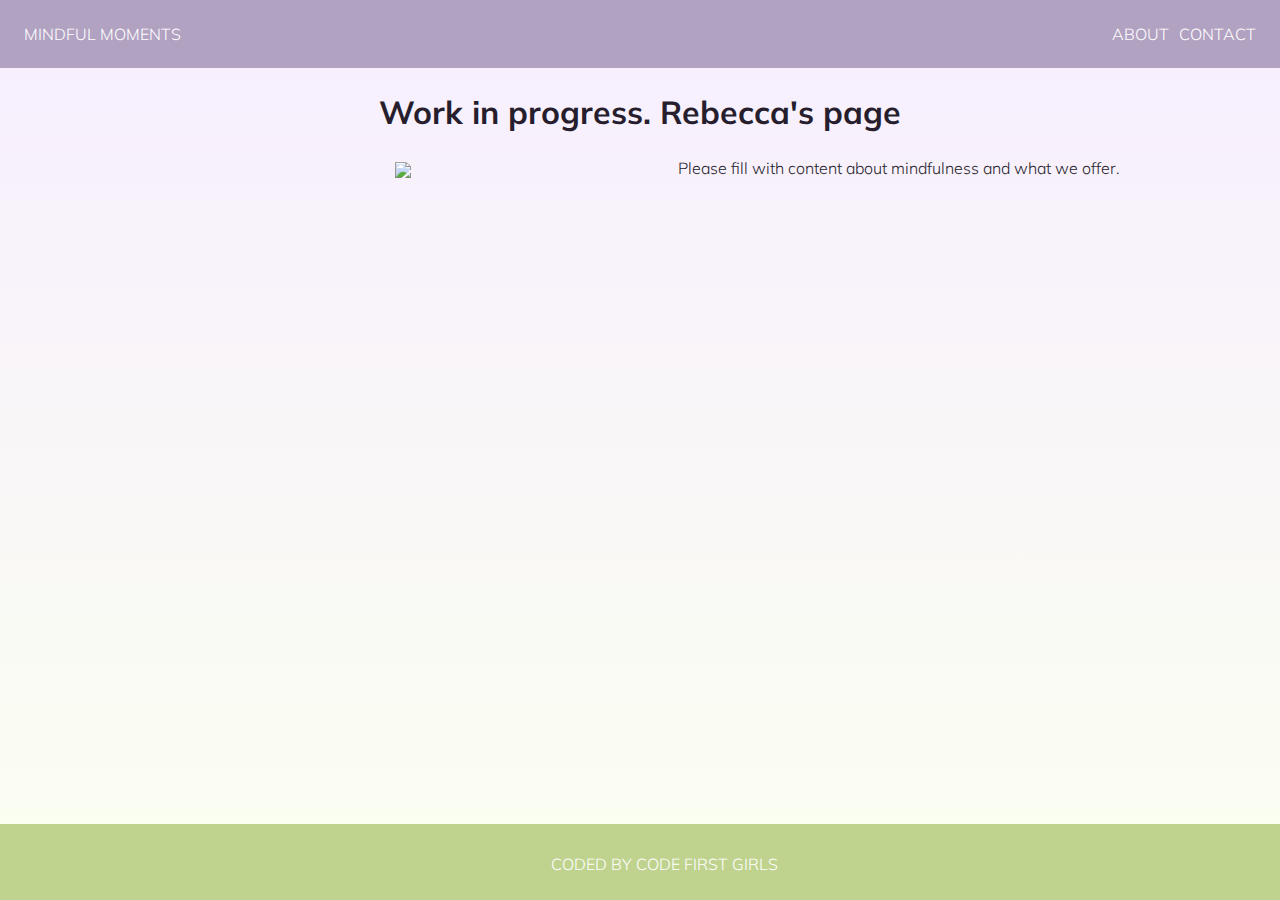
==== about.html @ bbba625d "changed image" ====
<!DOCTYPE html>
<html lang="en">
  <head>
    <meta charset="UTF-8" />
    <meta http-equiv="X-UA-Compatible" content="IE=edge" />
    <meta name="viewport" content="width=device-width, initial-scale=1.0" />
    <link href="styles/styles.css" rel="stylesheet" />
    <link href="styles/tablet.css" rel="stylesheet" />
    <link href="styles/mobile.css" rel="stylesheet" />
    <title>Document</title>
  </head>
  <body>
    <header>
      <nav>
        <li>
          <a href="index.html" class="logo"> MINDFUL MOMENTS</a>
        </li>
        <li>
          <a href="contact.html" class="contact">CONTACT</a>
        </li>
        <li>
          <a href="about.html" class="about">ABOUT</a>
        </li>
      </nav>
    </header>
    <h1>Work in progress. Rebecca's page</h1>
    <div class="image-container">
      <img src="images/logo.svg" />
      <img />
      <p>Please fill with content about mindfulness and what we offer.</p>
    </div>
    <footer>
      CODED BY <a href="https://codefirstgirls.com">CODE FIRST GIRLS</a>
      <a
        href="https://github.com/laura-dumitru/code-first-girls-team-project"
        target="_blank"
      >
        <i class="fa fa-github"></i
      ></a>
    </footer>
    <script
      src="https://kit.fontawesome.com/3d72a2e9e3.js"
      crossorigin="anonymous"
    ></script>
    <script src="styles.js" crossorigin="anonymous"></script>
  </body>
</html>
---- styles/styles.css ----
@import url("https://fonts.googleapis.com/css2?family=Mulish:wght@300;700&display=swap");

* {
  margin: 0;
  padding: 0;
}
body {
  color: #261e2d;
  font-family: "Mulish", sans-serif;
  font-weight: 300;
  font-size: 18pts;
  background: linear-gradient(#f7eeff, #fbfff0);
  background-repeat: no-repeat;
  background-attachment: fixed;
}

nav {
  background-color: #b2a2c2;
  padding: 24px;
}
nav li {
  display: inline;
}
nav a {
  color: white;
  font-size: 16px;
  text-decoration: none;
}
.about,
.contact {
  position: relative;
  float: right;
}
.contact {
  margin-left: 10px;
}
input,
textarea {
  border: none !important;
  background-color: white !important;
}

h1,
h2,
h3 {
  text-align: center;
  margin: 24px 0;
}
h1,
h2 {
  font-weight: 700;
}
h1 {
  font-size: 40pts;
}
h2 {
  font-size: 18pts;
}
h3 {
  font-weight: 300;
  font-size: 24pts;
}

a {
  text-decoration: none;
  color: #261e2d;
}
a:hover {
  color: #6b5380;
}

img {
  display: block;
  margin: 0 auto;
}

hr {
  border: 2px solid #bfd38f;
  width: 240px;
  margin: 20px auto;
}
p {
  line-height: 1.5;
}

.flexbox-container,
.image-container {
  display: flex;
  flex-direction: row;
  max-width: 960px;
  margin: 0 auto;
}
.image-container img {
  max-height: 256px;
  margin-right: 16px;
  margin-top: 6px;
}

.flexbox-container {
  max-width: 760px;
  max-height: 500px;
}
.flexbox-container img {
  max-width: 40%;
  margin-top: 6px;
  margin-bottom: 6px;
}
.flexbox-container h3,
.flexbox-container p {
  text-align: center;
  margin: 0;
  padding: 4px;
}
.flexbox-container h3:hover {
  color: #6b5380;
}

.row {
  width: 50%;
}

.flex-item-1,
.flex-item-2,
.flex-item-3,
.flex-item-4,
.flex-item-5,
.flex-item-6 {
  border: 1px solid #b2a2c2;
  border-radius: 10px;
  box-shadow: 2px 2px 8px rgba(138, 121, 152, 0.7); /*#8a7998*/
  margin: 16px;
}

.videos,
.sleep-videos,
.sleep-steps {
  max-width: 40%;
  margin: 0 auto;
}

.videos h2 {
  text-align: center;
  margin: 24px;
}
.sleep-steps {
  max-width: 50%;
}

.sleep-steps li {
  list-style: none;
}
.sleep-steps li .fa {
  font-size: 24px;
  color: #d2897b;
  margin-right: 6px;
  line-height: 1.5;
}

iframe {
  padding: 32px 0;
  margin: 0 auto;
}

.last-item {
  margin-bottom: 200px;
}

footer {
  color: white;
  background-color: #bfd38f;
  padding: 24px;
  position: fixed;
  text-align: center;
  bottom: 0;
  width: 100%;
}
footer p {
  margin-bottom: 10px;
}
footer a {
  color: white;
}
footer .fa {
  font-size: 22px;
}

.yoga-container button:hover,
form button:hover {
  background-color: #6b5380;
}
.yoga-container {
  text-align: center;
  max-width: 800px;
  margin: 0 auto;
  padding: 10px;
}

.yoga-container button,
.image-container button {
  font-size: 14px;
  display: inline;
  background-color: #b2a2c2;
  color: white;
  transition: all 200ms ease-in-out;
  margin: 10px auto;
  margin-right: 10px;
  padding: 16px;
  border: 0;
  border-radius: 30px;
  width: 160px;
  outline: none;
  font-size: 14px;
  cursor: pointer;
}
.image-container button {
  margin: 0 auto;
  margin-bottom: 20px;
}

form {
  background-color: white;
  display: flex;
  flex-direction: column;
  font-size: 14px;
  width: 60%;
  margin: 6px;
  margin-left: 32px;
  max-width: 400px;
  border-radius: 10px;
  border: 1px solid #b2a2c2;
  box-shadow: 2px 2px 8px rgba(138, 121, 152, 0.7); /*#8a7998*/
}
form input,
form textarea {
  margin: 4px 0;
  padding: 10px;
  outline: none;
}
---- styles/tablet.css ----
@media only screen and (min-width: 414px) and (max-width: 768px) {
  body {
    font-size: 12px;
  }
  nav a {
    font-size: 14px;
  }

  h1 {
    color: green;
    font-size: 22px;
    margin: 14px;
  }
  h2 {
    font-size: 18px;
    margin: 12px;
  }

  hr {
    margin: 24px auto;
    width: 160px;
  }

  .image-container {
    flex-direction: column;
    margin: 16px;
  }
  .image-container img {
    max-width: 100%;
    margin-bottom: 16px;
  }

  .videos,
  .sleep-videos {
    max-width: 100%;
    margin: 0 24px;
  }
  .videos iframe,
  .sleep-videos iframe {
    max-width: 100%;
  }

  .yoga-container button {
    width: 144px;
    padding: 10px;
  }
  .yoga-container h3 {
    margin: 16px;
  }

  .last-item {
    margin-bottom: 160px;
  }
  .sleep-steps {
    max-width: 90%;
    margin: 0 32px;
  }
  .sleep-steps li .fa {
    font-size: 20px;
    margin-right: 4px;
  }
  form {
    margin: 0 auto;
    font-size: 12px;
    margin-top: 32px;
    width: 80%;
  }
  .image-container button {
    width: 120px;
    padding: 10px;
    font-size: 12px;
  }
  footer {
    text-align: center;
  }
  footer .fa {
    font-size: 20px;
  }
}
---- styles/mobile.css ----
@media only screen and (max-width: 414px) {
  body {
    font-size: 12px;
  }
  nav a {
    font-size: 12px;
    margin-right: 4px;
  }

  h1 {
    color: blue;
    font-size: 20px;
    margin: 10px;
  }
  h2 {
    font-size: 16px;
    margin: 12px;
  }

  hr {
    margin: 24px auto;
    width: 140px;
  }
  .image-container {
    flex-direction: column;
  }

  .image-container img {
    max-width: 100%;
    margin-bottom: 16px;
  }
  .image-container,
  .flexbox-container,
  .yoga-container,
  .sleep-container .sleep-steps {
    margin-left: 12px;
    margin-right: 12px;
  }
  .flex-item-1,
  .flex-item-2,
  .flex-item-3,
  .flex-item-4,
  .flex-item-5,
  .flex-item-6 {
    margin: 8px;
  }

  .videos,
  .sleep-videos {
    max-width: 100%;
    margin: 0 24px;
  }
  .videos iframe,
  .sleep-videos iframe {
    max-width: 100%;
  }
  .yoga-container {
    padding: 0;
  }
  .yoga-container button {
    padding: 8px;
    font-size: 12px;
    width: 100px;
  }

  .last-item {
    margin-bottom: 120px;
  }
  .sleep-steps {
    max-width: 90%;
    margin: 0 32px;
  }
  .sleep-steps li .fa {
    font-size: 16px;
    margin-right: 4px;
  }
  form {
    margin: 0 auto;
    font-size: 10px;
    margin-top: 24px;
    width: 100%;
  }
  .image-container button {
    width: 100px;
    padding: 10px;
    font-size: 10px;
  }
  footer {
    text-align: center;
  }
  footer .fa {
    font-size: 18px;
  }
}
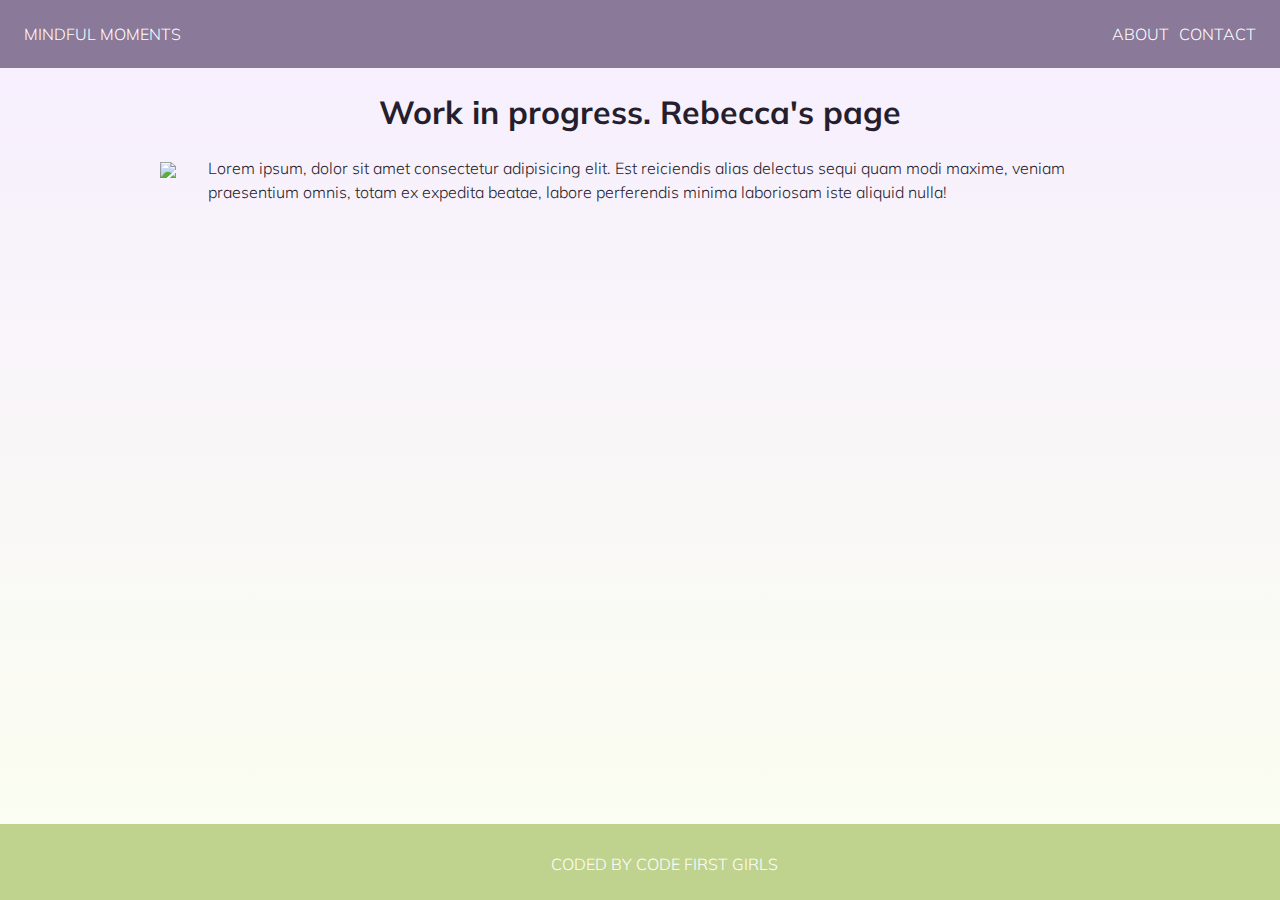
==== commit de53a9f6: "Added temporary text" ====
--- a/about.html
+++ b/about.html
@@ -27,7 +27,12 @@
     <div class="image-container">
       <img src="images/logo.svg" />
       <img />
-      <p>Please fill with content about mindfulness and what we offer.</p>
+      <p>
+        Lorem ipsum, dolor sit amet consectetur adipisicing elit. Est reiciendis
+        alias delectus sequi quam modi maxime, veniam praesentium omnis, totam
+        ex expedita beatae, labore perferendis minima laboriosam iste aliquid
+        nulla!
+      </p>
     </div>
     <footer>
       CODED BY <a href="https://codefirstgirls.com">CODE FIRST GIRLS</a>
--- a/styles/styles.css
+++ b/styles/styles.css
@@ -15,7 +15,7 @@
 }
 
 nav {
-  background-color: #b2a2c2;
+  background-color: #8a7998;
   padding: 24px;
 }
 nav li {
@@ -34,6 +34,7 @@
 .contact {
   margin-left: 10px;
 }
+
 input,
 textarea {
   border: none !important;
@@ -46,6 +47,10 @@
   text-align: center;
   margin: 24px 0;
 }
+.yoga-container h3:first-child {
+  margin-top: 0;
+}
+
 h1,
 h2 {
   font-weight: 700;
@@ -77,7 +82,7 @@
 hr {
   border: 2px solid #bfd38f;
   width: 240px;
-  margin: 20px auto;
+  margin: 32px auto;
 }
 p {
   line-height: 1.5;
@@ -102,8 +107,6 @@
 }
 .flexbox-container img {
   max-width: 40%;
-  margin-top: 6px;
-  margin-bottom: 6px;
 }
 .flexbox-container h3,
 .flexbox-container p {
@@ -113,6 +116,15 @@
 }
 .flexbox-container h3:hover {
   color: #6b5380;
+}
+
+.meditation-container {
+  display: flex;
+  max-width: 960px;
+  margin: 0 auto;
+}
+.column-left {
+  margin-right: 16px;
 }
 
 .row {
@@ -126,7 +138,7 @@
 .flex-item-5,
 .flex-item-6 {
   border: 1px solid #b2a2c2;
-  border-radius: 10px;
+  border-radius: 20px;
   box-shadow: 2px 2px 8px rgba(138, 121, 152, 0.7); /*#8a7998*/
   margin: 16px;
 }
@@ -223,7 +235,7 @@
   flex-direction: column;
   font-size: 14px;
   width: 60%;
-  margin: 6px;
+  margin: 8px;
   margin-left: 32px;
   max-width: 400px;
   border-radius: 10px;
--- a/styles/mobile.css
+++ b/styles/mobile.css
@@ -3,7 +3,7 @@
     font-size: 12px;
   }
   nav a {
-    font-size: 12px;
+    font-size: 12apx;
     margin-right: 4px;
   }
 
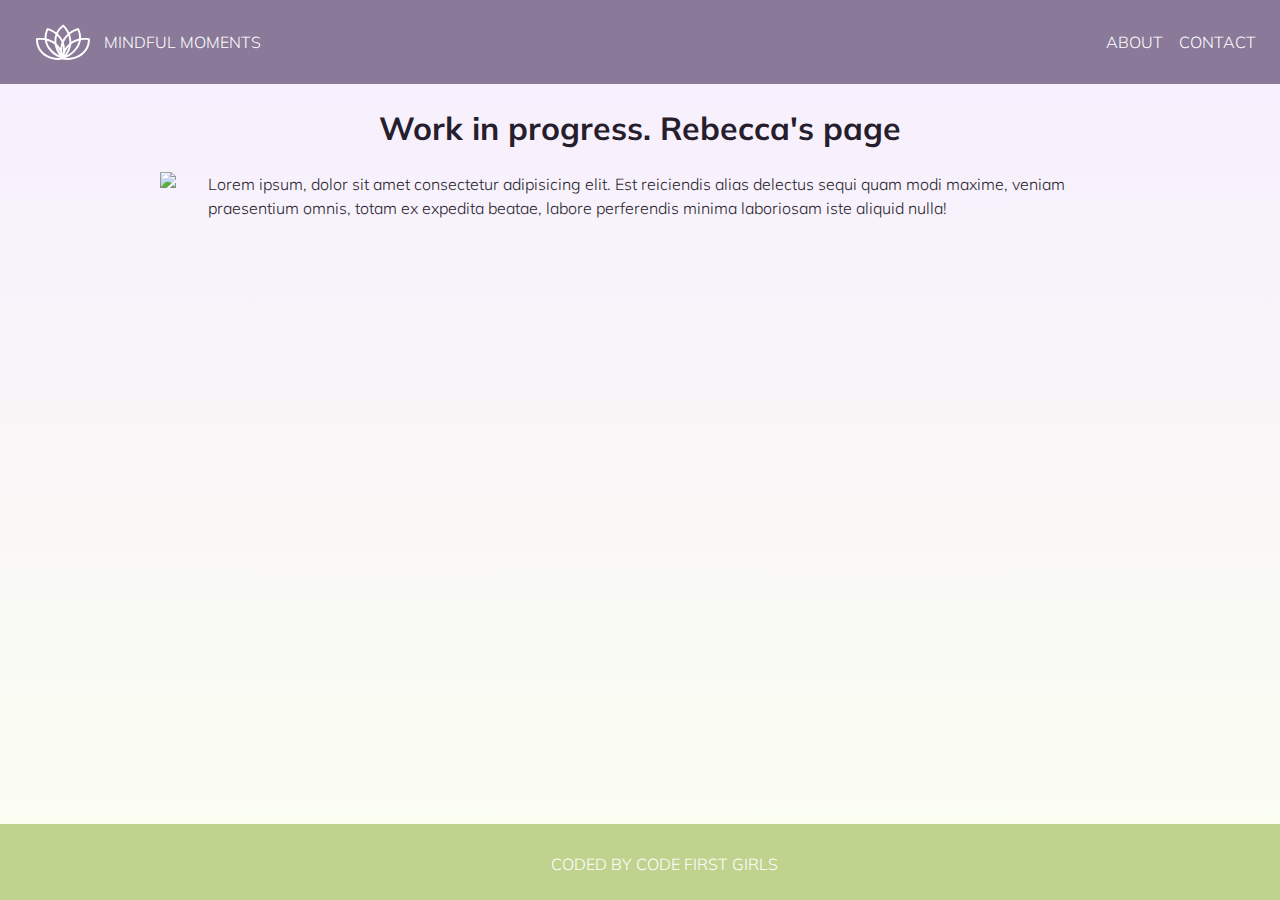
==== commit 939d8586: "Fixed logo position on all pages" ====
--- a/about.html
+++ b/about.html
@@ -12,21 +12,19 @@
   <body>
     <header>
       <nav>
-        <li>
-          <a href="index.html" class="logo"> MINDFUL MOMENTS</a>
-        </li>
-        <li>
-          <a href="contact.html" class="contact">CONTACT</a>
-        </li>
-        <li>
-          <a href="about.html" class="about">ABOUT</a>
-        </li>
+        <a href="index.html" class="logo">
+          <img src="images/logo-lotus-flower.svg" />
+          <p>MINDFUL MOMENTS</p>
+        </a>
+        <div>
+          <a href="about.html">ABOUT</a>
+          <a href="contact.html">CONTACT</a>
+        </div>
       </nav>
     </header>
     <h1>Work in progress. Rebecca's page</h1>
     <div class="image-container">
       <img src="images/logo.svg" />
-      <img />
       <p>
         Lorem ipsum, dolor sit amet consectetur adipisicing elit. Est reiciendis
         alias delectus sequi quam modi maxime, veniam praesentium omnis, totam
--- a/styles/styles.css
+++ b/styles/styles.css
@@ -16,23 +16,29 @@
 
 nav {
   background-color: #8a7998;
+  display: flex;
+  justify-content: space-between;
+  align-items: center;
   padding: 24px;
 }
-nav li {
-  display: inline;
-}
 nav a {
-  color: white;
   font-size: 16px;
   text-decoration: none;
-}
-.about,
-.contact {
-  position: relative;
-  float: right;
-}
-.contact {
-  margin-left: 10px;
+  color: white;
+  margin-left: 12px;
+}
+.logo {
+  display: flex;
+  justify-content: flex-start;
+  align-items: center;
+  gap: 12px;
+  font-size: 16px;
+}
+.logo img {
+  max-height: 36px;
+}
+.logo p {
+  white-space: nowrap;
 }
 
 input,
@@ -70,13 +76,9 @@
   text-decoration: none;
   color: #261e2d;
 }
-a:hover {
-  color: #6b5380;
-}
 
 img {
   display: block;
-  margin: 0 auto;
 }
 
 hr {
@@ -89,16 +91,17 @@
 }
 
 .flexbox-container,
-.image-container {
+.image-container,
+.image-container-contact {
   display: flex;
   flex-direction: row;
   max-width: 960px;
   margin: 0 auto;
 }
-.image-container img {
+.image-container img,
+.image-container-contact img {
   max-height: 256px;
-  margin-right: 16px;
-  margin-top: 6px;
+  margin-right: 32px;
 }
 
 .flexbox-container {
@@ -107,21 +110,29 @@
 }
 .flexbox-container img {
   max-width: 40%;
+  margin: 0 auto;
+  margin-top: 10px;
 }
 .flexbox-container h3,
 .flexbox-container p {
   text-align: center;
   margin: 0;
-  padding: 4px;
 }
 .flexbox-container h3:hover {
   color: #6b5380;
 }
-
-.meditation-container {
+.flexbox-container a:hover {
+  color: #8a7998;
+}
+
+.meditation-container,
+.sleep-container {
   display: flex;
   max-width: 960px;
   margin: 0 auto;
+}
+.sleep-container {
+  display: flex;
 }
 .column-left {
   margin-right: 16px;
@@ -141,11 +152,11 @@
   border-radius: 20px;
   box-shadow: 2px 2px 8px rgba(138, 121, 152, 0.7); /*#8a7998*/
   margin: 16px;
+  padding: 12px;
 }
 
 .videos,
-.sleep-videos,
-.sleep-steps {
+.sleep-videos {
   max-width: 40%;
   margin: 0 auto;
 }
@@ -154,19 +165,16 @@
   text-align: center;
   margin: 24px;
 }
-.sleep-steps {
-  max-width: 50%;
-}
-
-.sleep-steps li {
-  list-style: none;
-}
-.sleep-steps li .fa {
+
+.sleep-container .fa {
   font-size: 24px;
   color: #d2897b;
   margin-right: 6px;
   line-height: 1.5;
 }
+.step {
+  padding: 6px;
+}
 
 iframe {
   padding: 32px 0;
@@ -192,6 +200,9 @@
 footer a {
   color: white;
 }
+footer a:hover {
+  color: #8a7998;
+}
 footer .fa {
   font-size: 22px;
 }
@@ -208,7 +219,8 @@
 }
 
 .yoga-container button,
-.image-container button {
+.image-container button,
+.image-container-contact button {
   font-size: 14px;
   display: inline;
   background-color: #b2a2c2;
@@ -224,27 +236,30 @@
   font-size: 14px;
   cursor: pointer;
 }
-.image-container button {
+.image-container button,
+.image-container-contact button {
   margin: 0 auto;
   margin-bottom: 20px;
 }
 
 form {
-  background-color: white;
   display: flex;
   flex-direction: column;
   font-size: 14px;
+  background-color: white;
   width: 60%;
-  margin: 8px;
-  margin-left: 32px;
-  max-width: 400px;
-  border-radius: 10px;
+  overflow: hidden;
+  max-width: 448px;
+  padding: 0 16px;
+  border-radius: 20px;
   border: 1px solid #b2a2c2;
   box-shadow: 2px 2px 8px rgba(138, 121, 152, 0.7); /*#8a7998*/
 }
 form input,
 form textarea {
-  margin: 4px 0;
+  font-family: "Mulish", sans-serif;
+  margin: 16px 0;
   padding: 10px;
   outline: none;
-}
+  resize: none;
+}
--- a/styles/mobile.css
+++ b/styles/mobile.css
@@ -2,9 +2,16 @@
   body {
     font-size: 12px;
   }
+
+  nav {
+    padding: 16px;
+  }
   nav a {
-    font-size: 12apx;
-    margin-right: 4px;
+    font-size: 12px;
+  }
+  .logo p {
+    font-size: 12px;
+    white-space: normal;
   }
 
   h1 {
@@ -24,17 +31,24 @@
   .image-container {
     flex-direction: column;
   }
+  .image-container p {
+    margin-top: 12px;
+  }
 
   .image-container img {
     max-width: 100%;
     margin-bottom: 16px;
+    margin-right: 0;
   }
   .image-container,
   .flexbox-container,
   .yoga-container,
-  .sleep-container .sleep-steps {
-    margin-left: 12px;
-    margin-right: 12px;
+  .sleep-container {
+    margin-left: 14px;
+    margin-right: 14px;
+  }
+  .flexbox-container img {
+    margin-top: 10px;
   }
   .flex-item-1,
   .flex-item-2,
@@ -66,11 +80,11 @@
   .last-item {
     margin-bottom: 120px;
   }
-  .sleep-steps {
-    max-width: 90%;
-    margin: 0 32px;
+  .step {
+    padding: 4px;
   }
-  .sleep-steps li .fa {
+  .step .fa,
+  .fa-clock:before {
     font-size: 16px;
     margin-right: 4px;
   }
@@ -78,7 +92,7 @@
     margin: 0 auto;
     font-size: 10px;
     margin-top: 24px;
-    width: 100%;
+    width: 90%;
   }
   .image-container button {
     width: 100px;
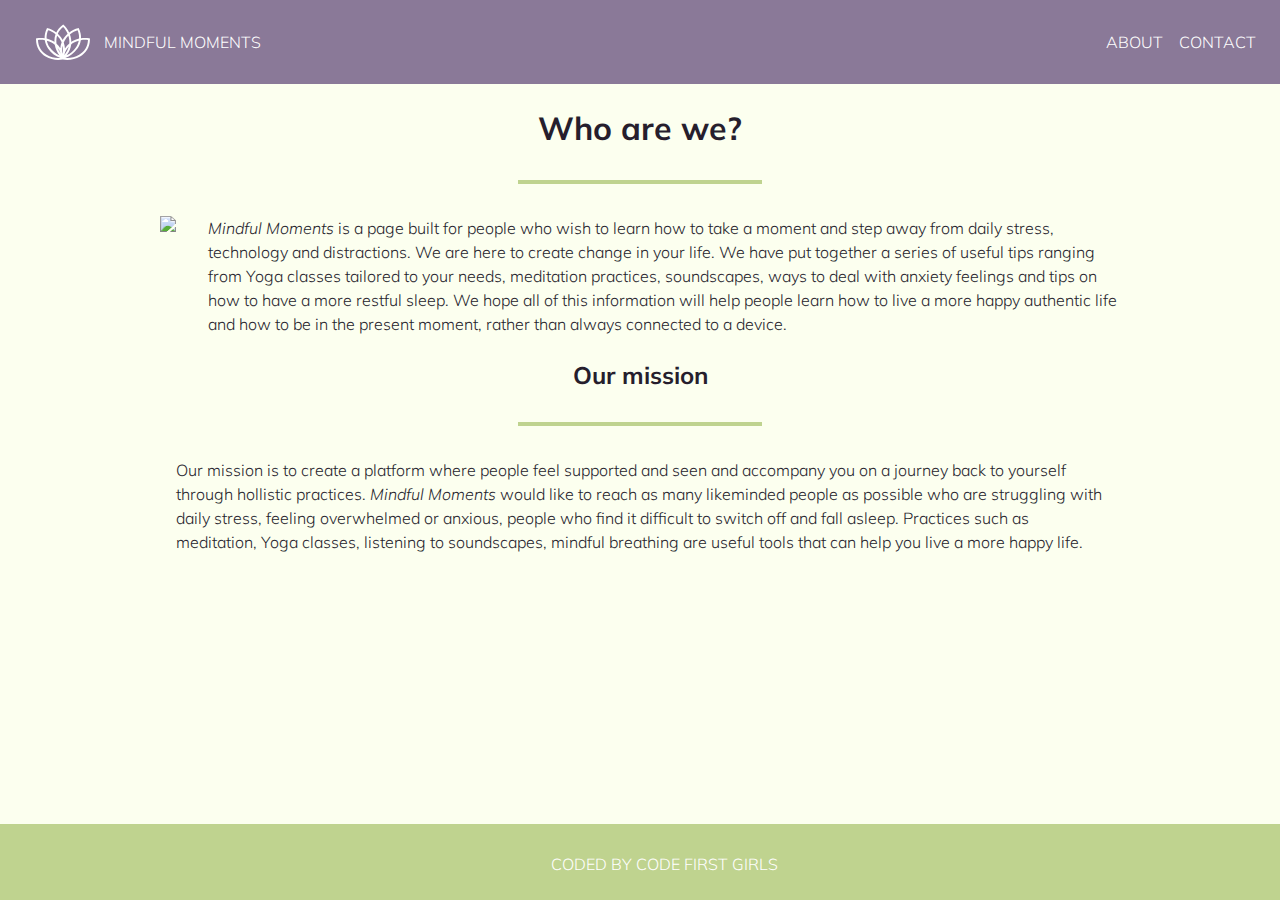
==== commit 859daf69: "Updated image styles" ====
--- a/about.html
+++ b/about.html
@@ -22,16 +22,37 @@
         </div>
       </nav>
     </header>
-    <h1>Work in progress. Rebecca's page</h1>
+    <h1>Who are we?</h1>
+    <hr />
     <div class="image-container">
       <img src="images/logo.svg" />
       <p>
-        Lorem ipsum, dolor sit amet consectetur adipisicing elit. Est reiciendis
-        alias delectus sequi quam modi maxime, veniam praesentium omnis, totam
-        ex expedita beatae, labore perferendis minima laboriosam iste aliquid
-        nulla!
+        <em>Mindful Moments</em> is a page built for people who wish to learn
+        how to take a moment and step away from daily stress, technology and
+        distractions. We are here to create change in your life. We have put
+        together a series of useful tips ranging from Yoga classes tailored to
+        your needs, meditation practices, soundscapes, ways to deal with anxiety
+        feelings and tips on how to have a more restful sleep. We hope all of
+        this information will help people learn how to live a more happy
+        authentic life and how to be in the present moment, rather than always
+        connected to a device.
       </p>
     </div>
+    <div class="about-us last-item">
+      <h2>Our mission</h2>
+      <hr />
+      <p>
+        Our mission is to create a platform where people feel supported and seen
+        and accompany you on a journey back to yourself through hollistic
+        practices. <em>Mindful Moments</em> would like to reach as many
+        likeminded people as possible who are struggling with daily stress,
+        feeling overwhelmed or anxious, people who find it difficult to switch
+        off and fall asleep. Practices such as meditation, Yoga classes,
+        listening to soundscapes, mindful breathing are useful tools that can
+        help you live a more happy life.
+      </p>
+    </div>
+
     <footer>
       CODED BY <a href="https://codefirstgirls.com">CODE FIRST GIRLS</a>
       <a
@@ -45,6 +66,5 @@
       src="https://kit.fontawesome.com/3d72a2e9e3.js"
       crossorigin="anonymous"
     ></script>
-    <script src="styles.js" crossorigin="anonymous"></script>
   </body>
 </html>
--- a/styles/styles.css
+++ b/styles/styles.css
@@ -9,9 +9,11 @@
   font-family: "Mulish", sans-serif;
   font-weight: 300;
   font-size: 18pts;
-  background: linear-gradient(#f7eeff, #fbfff0);
+  background-image: url("../images/background.svg");
   background-repeat: no-repeat;
-  background-attachment: fixed;
+  background-size: 100%;
+  background-position: right 56px;
+  background-color: #fcffef;
 }
 
 nav {
@@ -54,7 +56,7 @@
   margin: 24px 0;
 }
 .yoga-container h3:first-child {
-  margin-top: 0;
+  margin-top: 16px;
 }
 
 h1,
@@ -109,7 +111,7 @@
   max-height: 500px;
 }
 .flexbox-container img {
-  max-width: 40%;
+  max-width: 45%;
   margin: 0 auto;
   margin-top: 10px;
 }
@@ -117,6 +119,7 @@
 .flexbox-container p {
   text-align: center;
   margin: 0;
+  margin-top: 4px;
 }
 .flexbox-container h3:hover {
   color: #6b5380;
@@ -166,7 +169,8 @@
   margin: 24px;
 }
 
-.sleep-container .fa {
+.sleep-container .fa,
+.meditation-container .fa {
   font-size: 24px;
   color: #d2897b;
   margin-right: 6px;
@@ -236,6 +240,7 @@
   font-size: 14px;
   cursor: pointer;
 }
+
 .image-container button,
 .image-container-contact button {
   margin: 0 auto;
@@ -245,7 +250,6 @@
 form {
   display: flex;
   flex-direction: column;
-  font-size: 14px;
   background-color: white;
   width: 60%;
   overflow: hidden;
@@ -263,3 +267,13 @@
   outline: none;
   resize: none;
 }
+.about-us {
+  max-width: 960px;
+  margin: 0 auto;
+}
+.text {
+  text-align: left;
+  max-width: 960px;
+  margin: 0 auto;
+  display: block;
+}
--- a/styles/tablet.css
+++ b/styles/tablet.css
@@ -1,6 +1,7 @@
 @media only screen and (min-width: 414px) and (max-width: 768px) {
   body {
     font-size: 12px;
+    background: linear-gradient(#f7eeff, #fbfff0);
   }
   nav a {
     font-size: 14px;
@@ -20,6 +21,13 @@
     margin: 24px auto;
     width: 160px;
   }
+  .logo img {
+    max-height: 24px;
+  }
+  .logo p {
+    font-size: 14px;
+    white-space: normal;
+  }
 
   .image-container {
     flex-direction: column;
@@ -28,6 +36,10 @@
   .image-container img {
     max-width: 100%;
     margin-bottom: 16px;
+    margin-right: 0;
+  }
+  .image-container p {
+    margin-top: 12px;
   }
 
   .videos,
@@ -47,21 +59,24 @@
   .yoga-container h3 {
     margin: 16px;
   }
+  .sleep-container,
+  .meditation-container {
+    margin: 16px;
+  }
 
   .last-item {
     margin-bottom: 160px;
   }
-  .sleep-steps {
-    max-width: 90%;
-    margin: 0 32px;
+  .step {
+    padding: 6px;
   }
-  .sleep-steps li .fa {
-    font-size: 20px;
+  .step .fa,
+  .fa-clock:before {
+    font-size: 18px;
     margin-right: 4px;
   }
   form {
     margin: 0 auto;
-    font-size: 12px;
     margin-top: 32px;
     width: 80%;
   }
@@ -77,3 +92,13 @@
     font-size: 20px;
   }
 }
+.about-us p {
+  margin: 16px;
+}
+
+.text {
+  margin: 16px;
+}
+.meditation-container .fa {
+  font-size: 18px;
+}
--- a/styles/mobile.css
+++ b/styles/mobile.css
@@ -1,6 +1,7 @@
 @media only screen and (max-width: 414px) {
   body {
     font-size: 12px;
+    background: linear-gradient(#f7eeff, #fbfff0);
   }
 
   nav {
@@ -8,6 +9,11 @@
   }
   nav a {
     font-size: 12px;
+    margin-left: 0;
+    margin-right: 4px;
+  }
+  .logo img {
+    max-height: 24px;
   }
   .logo p {
     font-size: 12px;
@@ -43,7 +49,8 @@
   .image-container,
   .flexbox-container,
   .yoga-container,
-  .sleep-container {
+  .sleep-container,
+  .meditation-container {
     margin-left: 14px;
     margin-right: 14px;
   }
@@ -90,19 +97,26 @@
   }
   form {
     margin: 0 auto;
-    font-size: 10px;
     margin-top: 24px;
     width: 90%;
   }
+
   .image-container button {
-    width: 100px;
-    padding: 10px;
+    width: 120px;
+    padding: 12px;
     font-size: 10px;
   }
-  footer {
-    text-align: center;
-  }
+
   footer .fa {
     font-size: 18px;
   }
+  .about-us p {
+    margin: 16px;
+  }
+  .text {
+    margin: 16px;
+  }
+  .meditation-container .fa {
+    font-size: 16px;
+  }
 }
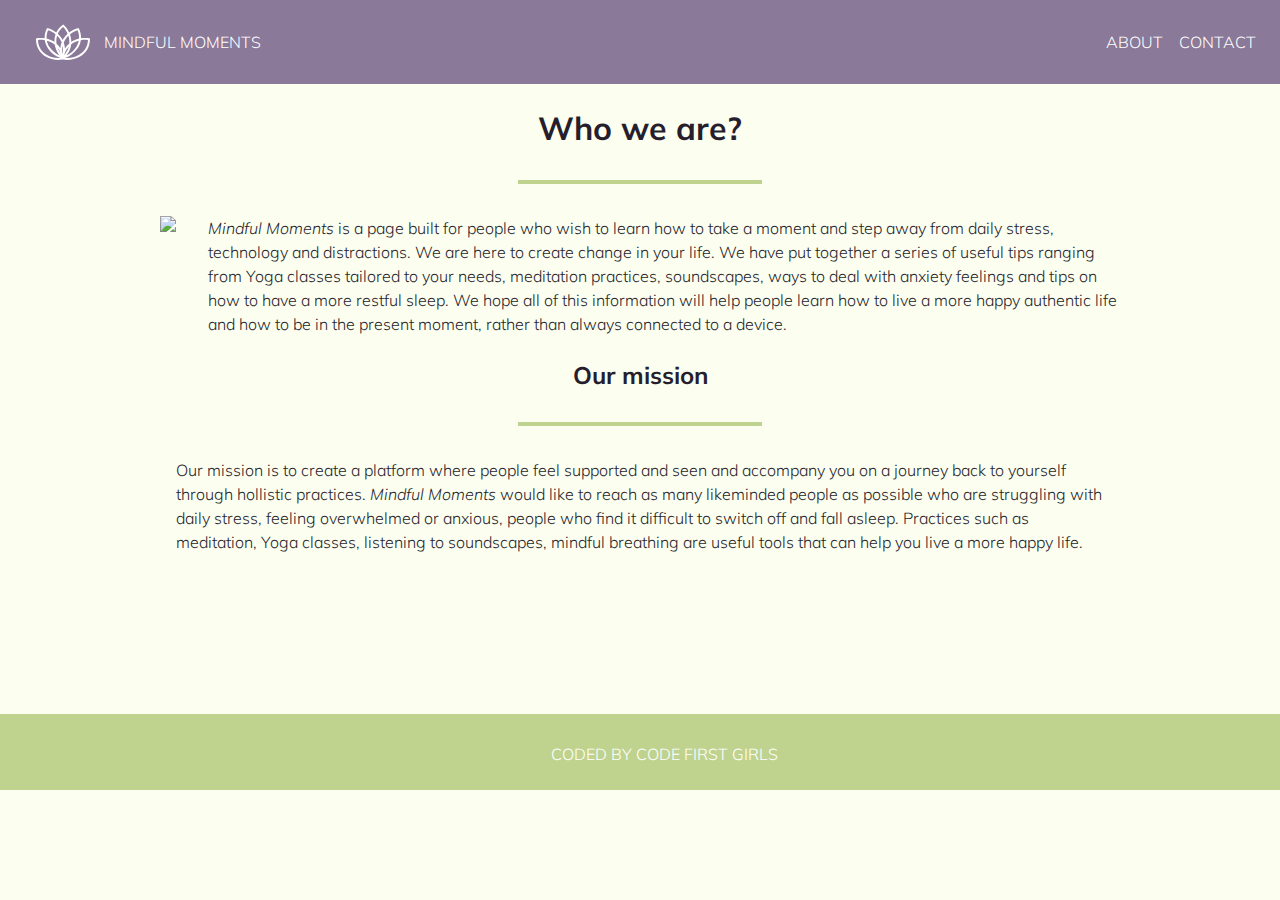
==== commit 45f35471: "Updated content" ====
--- a/about.html
+++ b/about.html
@@ -22,7 +22,7 @@
         </div>
       </nav>
     </header>
-    <h1>Who are we?</h1>
+    <h1>Who we are?</h1>
     <hr />
     <div class="image-container">
       <img src="images/logo.svg" />
--- a/styles/styles.css
+++ b/styles/styles.css
@@ -99,6 +99,7 @@
   flex-direction: row;
   max-width: 960px;
   margin: 0 auto;
+  padding: 0 16px;
 }
 .image-container img,
 .image-container-contact img {
@@ -109,17 +110,16 @@
 .flexbox-container {
   max-width: 760px;
   max-height: 500px;
+  gap: 16px;
 }
 .flexbox-container img {
-  max-width: 45%;
-  margin: 0 auto;
-  margin-top: 10px;
+  max-width: 40%;
+  margin-right: 16px;
 }
 .flexbox-container h3,
 .flexbox-container p {
-  text-align: center;
+  text-align: left;
   margin: 0;
-  margin-top: 4px;
 }
 .flexbox-container h3:hover {
   color: #6b5380;
@@ -127,6 +127,14 @@
 .flexbox-container a:hover {
   color: #8a7998;
 }
+.flexbox-container a {
+  display: flex;
+  margin-bottom: 16px;
+  padding: 16px;
+  border-radius: 20px;
+  border: 1px solid #b2a2c2;
+  box-shadow: 2px 2px 8px rgba(138, 121, 152, 0.7); /*#8a7998*/
+}
 
 .meditation-container,
 .sleep-container {
@@ -134,28 +142,14 @@
   max-width: 960px;
   margin: 0 auto;
 }
+.meditation-container p {
+  margin-bottom: 6px;
+}
 .sleep-container {
   display: flex;
 }
 .column-left {
   margin-right: 16px;
-}
-
-.row {
-  width: 50%;
-}
-
-.flex-item-1,
-.flex-item-2,
-.flex-item-3,
-.flex-item-4,
-.flex-item-5,
-.flex-item-6 {
-  border: 1px solid #b2a2c2;
-  border-radius: 20px;
-  box-shadow: 2px 2px 8px rgba(138, 121, 152, 0.7); /*#8a7998*/
-  margin: 16px;
-  padding: 12px;
 }
 
 .videos,
@@ -185,18 +179,13 @@
   margin: 0 auto;
 }
 
-.last-item {
-  margin-bottom: 200px;
-}
-
 footer {
   color: white;
   background-color: #bfd38f;
   padding: 24px;
-  position: fixed;
-  text-align: center;
-  bottom: 0;
+  text-align: center;
   width: 100%;
+  margin-top: 160px;
 }
 footer p {
   margin-bottom: 10px;
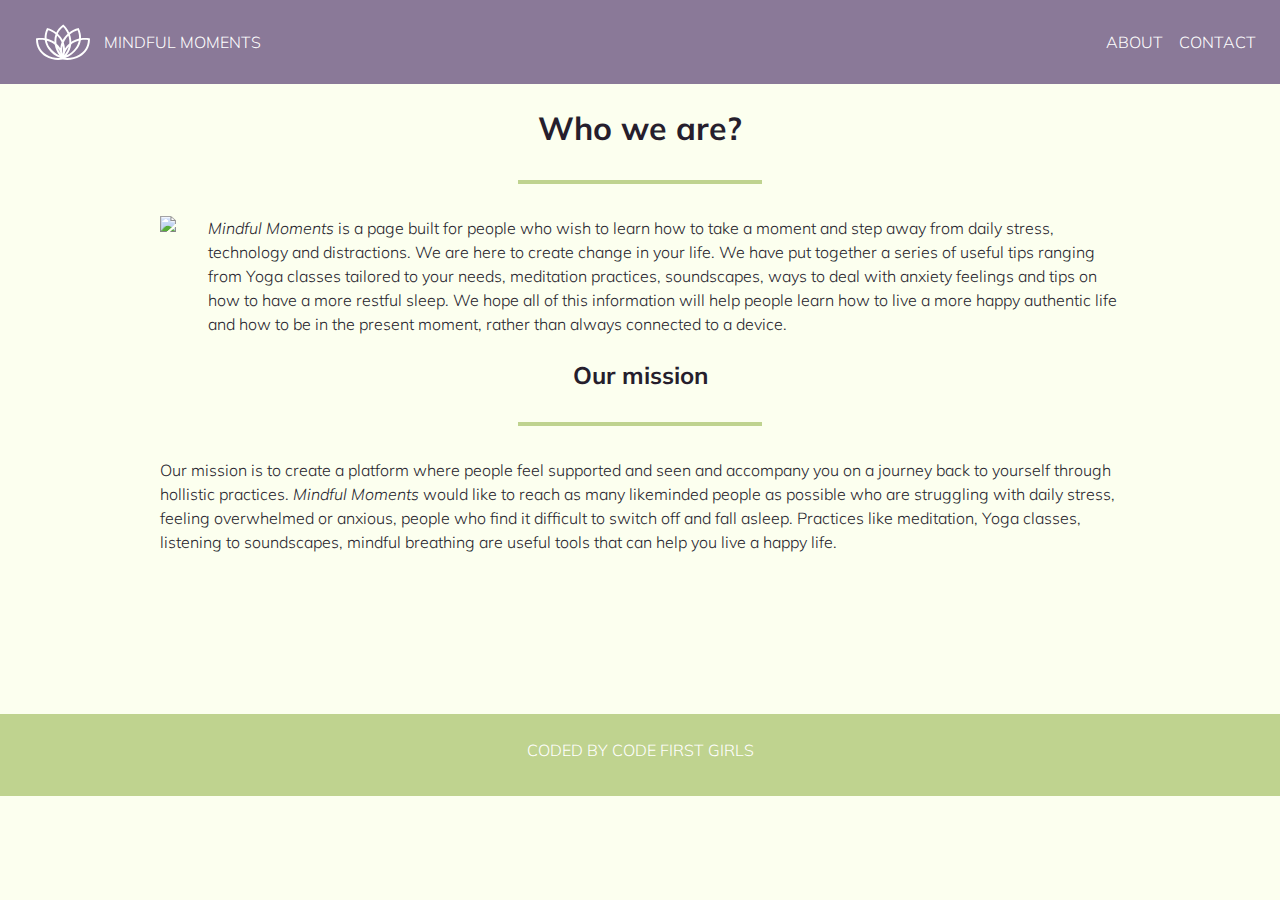
==== commit 68c0fe50: "Changed content" ====
--- a/about.html
+++ b/about.html
@@ -22,39 +22,42 @@
         </div>
       </nav>
     </header>
-    <h1>Who we are?</h1>
-    <hr />
-    <div class="image-container">
-      <img src="images/logo.svg" />
-      <p>
-        <em>Mindful Moments</em> is a page built for people who wish to learn
-        how to take a moment and step away from daily stress, technology and
-        distractions. We are here to create change in your life. We have put
-        together a series of useful tips ranging from Yoga classes tailored to
-        your needs, meditation practices, soundscapes, ways to deal with anxiety
-        feelings and tips on how to have a more restful sleep. We hope all of
-        this information will help people learn how to live a more happy
-        authentic life and how to be in the present moment, rather than always
-        connected to a device.
-      </p>
-    </div>
-    <div class="about-us last-item">
-      <h2>Our mission</h2>
+
+    <div class="main-container">
+      <h1>Who we are?</h1>
       <hr />
-      <p>
-        Our mission is to create a platform where people feel supported and seen
-        and accompany you on a journey back to yourself through hollistic
-        practices. <em>Mindful Moments</em> would like to reach as many
-        likeminded people as possible who are struggling with daily stress,
-        feeling overwhelmed or anxious, people who find it difficult to switch
-        off and fall asleep. Practices such as meditation, Yoga classes,
-        listening to soundscapes, mindful breathing are useful tools that can
-        help you live a more happy life.
-      </p>
+      <div class="image-container">
+        <img src="images/logo.svg" />
+        <p>
+          <em>Mindful Moments</em> is a page built for people who wish to learn
+          how to take a moment and step away from daily stress, technology and
+          distractions. We are here to create change in your life. We have put
+          together a series of useful tips ranging from Yoga classes tailored to
+          your needs, meditation practices, soundscapes, ways to deal with
+          anxiety feelings and tips on how to have a more restful sleep. We hope
+          all of this information will help people learn how to live a more
+          happy authentic life and how to be in the present moment, rather than
+          always connected to a device.
+        </p>
+      </div>
+      <div class="about-us last-item">
+        <h2>Our mission</h2>
+        <hr />
+        <p>
+          Our mission is to create a platform where people feel supported and
+          seen and accompany you on a journey back to yourself through hollistic
+          practices. <em>Mindful Moments</em> would like to reach as many
+          likeminded people as possible who are struggling with daily stress,
+          feeling overwhelmed or anxious, people who find it difficult to switch
+          off and fall asleep. Practices like meditation, Yoga classes,
+          listening to soundscapes, mindful breathing are useful tools that can
+          help you live a happy life.
+        </p>
+      </div>
     </div>
 
     <footer>
-      CODED BY <a href="https://codefirstgirls.com">CODE FIRST GIRLS</a>
+      <p>CODED BY <a href="https://codefirstgirls.com">CODE FIRST GIRLS</a></p>
       <a
         href="https://github.com/laura-dumitru/code-first-girls-team-project"
         target="_blank"
@@ -62,6 +65,7 @@
         <i class="fa fa-github"></i
       ></a>
     </footer>
+
     <script
       src="https://kit.fontawesome.com/3d72a2e9e3.js"
       crossorigin="anonymous"
--- a/styles/styles.css
+++ b/styles/styles.css
@@ -8,7 +8,7 @@
   color: #261e2d;
   font-family: "Mulish", sans-serif;
   font-weight: 300;
-  font-size: 18pts;
+  font-size: 16px;
   background-image: url("../images/background.svg");
   background-repeat: no-repeat;
   background-size: 100%;
@@ -16,6 +16,11 @@
   background-color: #fcffef;
 }
 
+.main-container {
+  padding: 0 16px;
+  max-width: 100vw;
+}
+
 nav {
   background-color: #8a7998;
   display: flex;
@@ -43,55 +48,51 @@
   white-space: nowrap;
 }
 
+h1,
+h2,
+h3 {
+  text-align: center;
+  margin: 24px 0;
+}
+
+h1,
+h2 {
+  font-weight: 700;
+}
+h1 {
+  font-size: 32px;
+}
+h2 {
+  font-size: 24px;
+}
+h3 {
+  font-weight: 300;
+  font-size: 20px;
+}
+
+a {
+  text-decoration: none;
+  color: #261e2d;
+}
+
+img {
+  display: block;
+}
+
+hr {
+  border: 2px solid #bfd38f;
+  width: 240px;
+  margin: 32px auto;
+}
+p {
+  line-height: 1.5;
+}
 input,
 textarea {
   border: none !important;
   background-color: white !important;
 }
 
-h1,
-h2,
-h3 {
-  text-align: center;
-  margin: 24px 0;
-}
-.yoga-container h3:first-child {
-  margin-top: 16px;
-}
-
-h1,
-h2 {
-  font-weight: 700;
-}
-h1 {
-  font-size: 40pts;
-}
-h2 {
-  font-size: 18pts;
-}
-h3 {
-  font-weight: 300;
-  font-size: 24pts;
-}
-
-a {
-  text-decoration: none;
-  color: #261e2d;
-}
-
-img {
-  display: block;
-}
-
-hr {
-  border: 2px solid #bfd38f;
-  width: 240px;
-  margin: 32px auto;
-}
-p {
-  line-height: 1.5;
-}
-
 .flexbox-container,
 .image-container,
 .image-container-contact {
@@ -99,7 +100,6 @@
   flex-direction: row;
   max-width: 960px;
   margin: 0 auto;
-  padding: 0 16px;
 }
 .image-container img,
 .image-container-contact img {
@@ -121,12 +121,7 @@
   text-align: left;
   margin: 0;
 }
-.flexbox-container h3:hover {
-  color: #6b5380;
-}
-.flexbox-container a:hover {
-  color: #8a7998;
-}
+
 .flexbox-container a {
   display: flex;
   margin-bottom: 16px;
@@ -135,6 +130,9 @@
   border: 1px solid #b2a2c2;
   box-shadow: 2px 2px 8px rgba(138, 121, 152, 0.7); /*#8a7998*/
 }
+.flexbox-container a:hover {
+  color: #8a7998;
+}
 
 .meditation-container,
 .sleep-container {
@@ -142,25 +140,16 @@
   max-width: 960px;
   margin: 0 auto;
 }
-.meditation-container p {
-  margin-bottom: 6px;
-}
+.meditation-container .step,
+.sleep-container .step {
+  padding: 4px;
+}
+
 .sleep-container {
   display: flex;
 }
 .column-left {
-  margin-right: 16px;
-}
-
-.videos,
-.sleep-videos {
-  max-width: 40%;
-  margin: 0 auto;
-}
-
-.videos h2 {
-  text-align: center;
-  margin: 24px;
+  margin-right: 10px;
 }
 
 .sleep-container .fa,
@@ -170,8 +159,16 @@
   margin-right: 6px;
   line-height: 1.5;
 }
-.step {
-  padding: 6px;
+
+.videos,
+.sleep-videos {
+  max-width: 600px;
+  margin: 0 auto;
+}
+
+.videos h2 {
+  text-align: center;
+  margin: 24px;
 }
 
 iframe {
@@ -179,39 +176,12 @@
   margin: 0 auto;
 }
 
-footer {
-  color: white;
-  background-color: #bfd38f;
-  padding: 24px;
-  text-align: center;
-  width: 100%;
-  margin-top: 160px;
-}
-footer p {
-  margin-bottom: 10px;
-}
-footer a {
-  color: white;
-}
-footer a:hover {
-  color: #8a7998;
-}
-footer .fa {
-  font-size: 22px;
-}
-
-.yoga-container button:hover,
-form button:hover {
-  background-color: #6b5380;
-}
 .yoga-container {
   text-align: center;
   max-width: 800px;
   margin: 0 auto;
-  padding: 10px;
-}
-
-.yoga-container button,
+}
+
 .image-container button,
 .image-container-contact button {
   font-size: 14px;
@@ -236,6 +206,10 @@
   margin-bottom: 20px;
 }
 
+form button:hover {
+  background-color: #6b5380;
+}
+
 form {
   display: flex;
   flex-direction: column;
@@ -266,3 +240,62 @@
   margin: 0 auto;
   display: block;
 }
+
+footer {
+  color: white;
+  background-color: #bfd38f;
+  padding: 24px 0;
+  text-align: center;
+  width: 100%;
+  margin-top: 160px;
+}
+footer p {
+  margin-bottom: 10px;
+}
+footer a {
+  color: white;
+}
+
+footer a:hover {
+  color: #8a7998;
+}
+footer .fa {
+  font-size: 30px;
+}
+
+li label {
+  color: white;
+  font-size: 16px;
+  padding: 8px;
+}
+h4,
+ul {
+  list-style: none;
+  text-align: left;
+}
+
+.yoga-container {
+  display: flex;
+  justify-content: space-around;
+  margin: 0 auto;
+  padding: 24px;
+  max-width: 480px;
+  color: white;
+  background-color: #b2a2c2;
+  border-radius: 20px;
+}
+.yoga-container h4 {
+  margin-bottom: 8px;
+}
+
+input[type="checkbox"] {
+  cursor: pointer;
+}
+#quote,
+.quote-header {
+  text-align: center;
+  margin-top: 24px;
+}
+/*.recipe {
+  display: none;
+}*/
--- a/styles/tablet.css
+++ b/styles/tablet.css
@@ -9,12 +9,15 @@
 
   h1 {
     color: green;
-    font-size: 22px;
+    font-size: 24px;
     margin: 14px;
   }
   h2 {
     font-size: 18px;
     margin: 12px;
+  }
+  h3 {
+    font-size: 16px;
   }
 
   hr {
@@ -31,7 +34,6 @@
 
   .image-container {
     flex-direction: column;
-    margin: 16px;
   }
   .image-container img {
     max-width: 100%;
@@ -44,24 +46,11 @@
 
   .videos,
   .sleep-videos {
-    max-width: 100%;
-    margin: 0 24px;
+    width: 100%;
   }
   .videos iframe,
   .sleep-videos iframe {
-    max-width: 100%;
-  }
-
-  .yoga-container button {
-    width: 144px;
-    padding: 10px;
-  }
-  .yoga-container h3 {
-    margin: 16px;
-  }
-  .sleep-container,
-  .meditation-container {
-    margin: 16px;
+    width: 100%;
   }
 
   .last-item {
@@ -80,25 +69,24 @@
     margin-top: 32px;
     width: 80%;
   }
-  .image-container button {
-    width: 120px;
-    padding: 10px;
-    font-size: 12px;
+
+  .image-container img,
+  .image-container-contact img {
+    max-height: none;
   }
-  footer {
-    text-align: center;
+
+  footer a,
+  footer p {
+    font-size: 14px;
   }
   footer .fa {
     font-size: 20px;
   }
+
+  .meditation-container .fa {
+    font-size: 18px;
+  }
+  .yoga-container li label {
+    font-size: 12px;
+  }
 }
-.about-us p {
-  margin: 16px;
-}
-
-.text {
-  margin: 16px;
-}
-.meditation-container .fa {
-  font-size: 18px;
-}
--- a/styles/mobile.css
+++ b/styles/mobile.css
@@ -27,7 +27,10 @@
   }
   h2 {
     font-size: 16px;
-    margin: 12px;
+  }
+  h3 {
+    padding: 0 16px;
+    font-size: 14px;
   }
 
   hr {
@@ -46,47 +49,21 @@
     margin-bottom: 16px;
     margin-right: 0;
   }
-  .image-container,
-  .flexbox-container,
-  .yoga-container,
-  .sleep-container,
-  .meditation-container {
-    margin-left: 14px;
-    margin-right: 14px;
-  }
-  .flexbox-container img {
-    margin-top: 10px;
-  }
-  .flex-item-1,
-  .flex-item-2,
-  .flex-item-3,
-  .flex-item-4,
-  .flex-item-5,
-  .flex-item-6 {
-    margin: 8px;
+
+  .flexbox-container {
+    flex-direction: column;
+    gap: 0;
   }
 
   .videos,
   .sleep-videos {
     max-width: 100%;
-    margin: 0 24px;
   }
   .videos iframe,
   .sleep-videos iframe {
     max-width: 100%;
   }
-  .yoga-container {
-    padding: 0;
-  }
-  .yoga-container button {
-    padding: 8px;
-    font-size: 12px;
-    width: 100px;
-  }
 
-  .last-item {
-    margin-bottom: 120px;
-  }
   .step {
     padding: 4px;
   }
@@ -101,22 +78,33 @@
     width: 90%;
   }
 
-  .image-container button {
-    width: 120px;
-    padding: 12px;
-    font-size: 10px;
-  }
-
   footer .fa {
     font-size: 18px;
   }
+
+  footer a,
+  footer p {
+    font-size: 12px;
+  }
+
   .about-us p {
-    margin: 16px;
-  }
-  .text {
     margin: 16px;
   }
   .meditation-container .fa {
     font-size: 16px;
   }
+
+  .quote-header {
+    text-align: center;
+    margin-top: 280px;
+  }
+  .yoga-container label {
+    font-size: 12px;
+  }
+  .yoga-container {
+    padding: 12px;
+  }
+  .yoga-container li label {
+    padding: 0;
+  }
 }
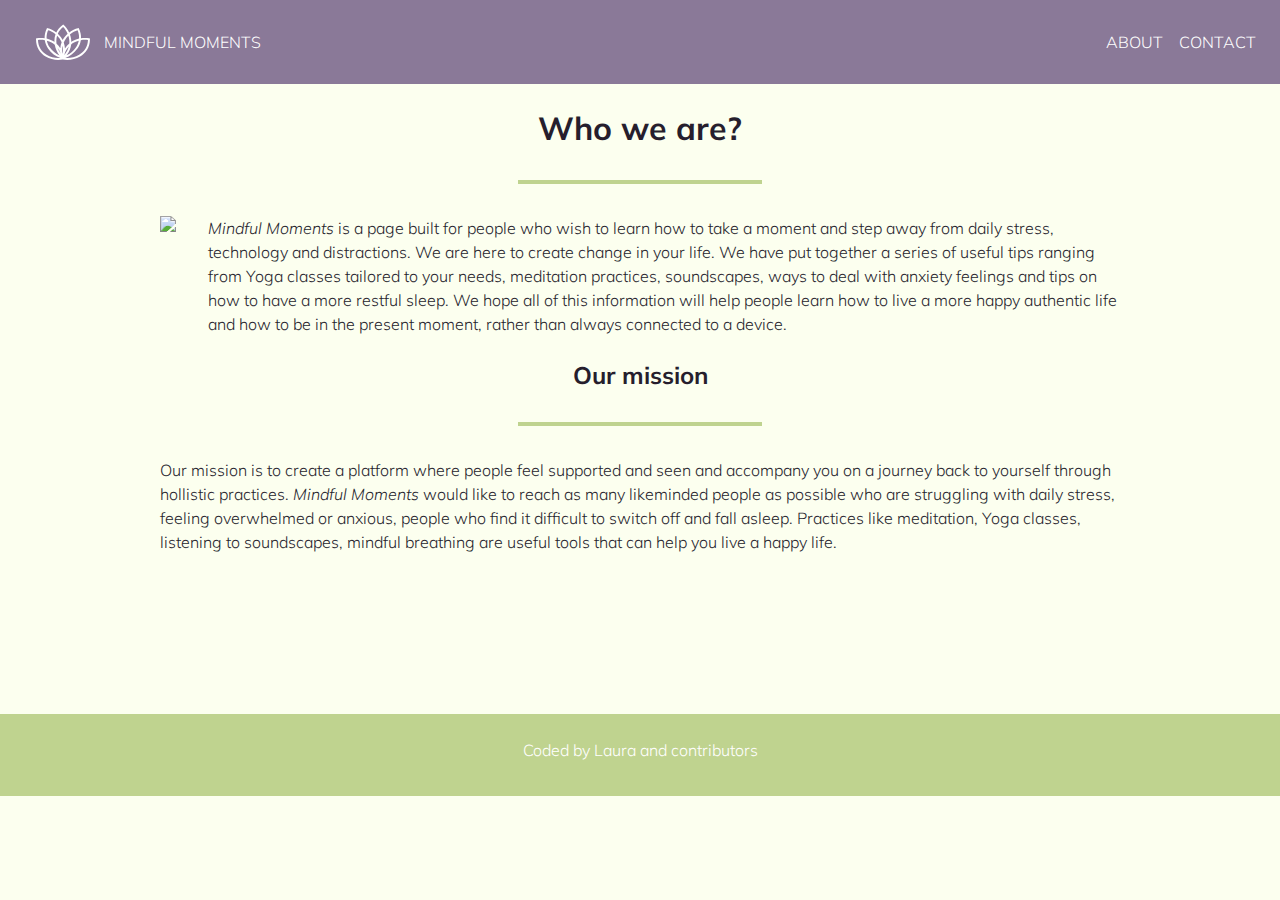
==== commit 3968c5ea: "Changed footer content" ====
--- a/about.html
+++ b/about.html
@@ -57,7 +57,15 @@
     </div>
 
     <footer>
-      <p>CODED BY <a href="https://codefirstgirls.com">CODE FIRST GIRLS</a></p>
+      <p>
+        Coded by
+        <a href="https://github.com/laura-dumitru" target="_blank">Laura</a> and
+        <a
+          href="https://github.com/laura-dumitru/code-first-girls-team-project/network/members"
+          target="_blank"
+          >contributors</a
+        >
+      </p>
       <a
         href="https://github.com/laura-dumitru/code-first-girls-team-project"
         target="_blank"
--- a/styles/styles.css
+++ b/styles/styles.css
@@ -1,11 +1,20 @@
 @import url("https://fonts.googleapis.com/css2?family=Mulish:wght@300;700&display=swap");
-
+@import url("https://fonts.googleapis.com/css2?family=Dancing+Script&display=swap");
+:root {
+  --headercolour: #8a7998;
+  --footercolour: #bfd38f;
+  --textcolour: #261e2d;
+  --iconscolour: #d2897b;
+  --buttoncolour: #b2a2c2;
+  --buttonhover: #6b5380;
+  --backgroundcolour: #fcffef;
+}
 * {
   margin: 0;
   padding: 0;
 }
 body {
-  color: #261e2d;
+  color: var(--textcolour);
   font-family: "Mulish", sans-serif;
   font-weight: 300;
   font-size: 16px;
@@ -13,7 +22,7 @@
   background-repeat: no-repeat;
   background-size: 100%;
   background-position: right 56px;
-  background-color: #fcffef;
+  background-color: var(--backgroundcolour);
 }
 
 .main-container {
@@ -22,7 +31,7 @@
 }
 
 nav {
-  background-color: #8a7998;
+  background-color: var(--headercolour);
   display: flex;
   justify-content: space-between;
   align-items: center;
@@ -72,15 +81,20 @@
 
 a {
   text-decoration: none;
-  color: #261e2d;
+  color: var(--textcolour);
 }
 
 img {
   display: block;
 }
 
+ul {
+  list-style: none;
+  text-align: left;
+}
+
 hr {
-  border: 2px solid #bfd38f;
+  border: 2px solid var(--footercolour);
   width: 240px;
   margin: 32px auto;
 }
@@ -127,35 +141,39 @@
   margin-bottom: 16px;
   padding: 16px;
   border-radius: 20px;
-  border: 1px solid #b2a2c2;
+  border: 1px solid var(--buttoncolour);
   box-shadow: 2px 2px 8px rgba(138, 121, 152, 0.7); /*#8a7998*/
 }
 .flexbox-container a:hover {
-  color: #8a7998;
+  color: var(--buttonhover);
 }
 
 .meditation-container,
-.sleep-container {
-  display: flex;
-  max-width: 960px;
-  margin: 0 auto;
-}
+.sleep-container,
+.anxiety-container {
+  display: flex;
+  max-width: 960px;
+  margin: 0 auto;
+}
+.anxiety-container .column-left {
+  max-width: 50%;
+}
+
 .meditation-container .step,
-.sleep-container .step {
+.sleep-container .step,
+.anxiety-container .step {
   padding: 4px;
 }
 
-.sleep-container {
-  display: flex;
-}
 .column-left {
   margin-right: 10px;
 }
 
 .sleep-container .fa,
-.meditation-container .fa {
+.meditation-container .fa,
+.anxiety-container .fa {
   font-size: 24px;
-  color: #d2897b;
+  color: var(--iconscolour);
   margin-right: 6px;
   line-height: 1.5;
 }
@@ -177,37 +195,58 @@
 }
 
 .yoga-container {
-  text-align: center;
-  max-width: 800px;
-  margin: 0 auto;
+  display: flex;
+  justify-content: center;
+  gap: 16px;
+  max-width: 640px;
+  margin: 0 auto;
+  color: white;
+}
+.yoga-container div {
+  padding: 24px;
+  background-color: var(--buttoncolour);
+  border-radius: 20px;
+}
+.yoga-container div:hover {
+  background: var(--buttonhover);
+  transition: all 200ms ease-in-out;
+}
+.yoga-container h4 {
+  margin-bottom: 12px;
+}
+.yoga-container [type="checkbox"] {
+  width: 16px;
+  height: 16px;
+  margin: 4px 0;
+  cursor: pointer;
+}
+.yoga-container label {
+  color: white;
+  position: relative;
+  top: -4px;
+  font-size: 16px;
+  padding-left: 8px;
 }
 
 .image-container button,
 .image-container-contact button {
-  font-size: 14px;
   display: inline;
-  background-color: #b2a2c2;
-  color: white;
+  background-color: var(--buttoncolour);
+  color: white;
+  font-size: 16px;
+  margin: 0 auto;
+  margin-bottom: 20px;
   transition: all 200ms ease-in-out;
-  margin: 10px auto;
-  margin-right: 10px;
   padding: 16px;
   border: 0;
   border-radius: 30px;
   width: 160px;
   outline: none;
-  font-size: 14px;
   cursor: pointer;
 }
 
-.image-container button,
-.image-container-contact button {
-  margin: 0 auto;
-  margin-bottom: 20px;
-}
-
 form button:hover {
-  background-color: #6b5380;
+  background-color: var(--buttonhover);
 }
 
 form {
@@ -219,7 +258,7 @@
   max-width: 448px;
   padding: 0 16px;
   border-radius: 20px;
-  border: 1px solid #b2a2c2;
+  border: 1px solid var(--buttoncolour);
   box-shadow: 2px 2px 8px rgba(138, 121, 152, 0.7); /*#8a7998*/
 }
 form input,
@@ -229,7 +268,9 @@
   padding: 10px;
   outline: none;
   resize: none;
-}
+  font-size: 16px;
+}
+
 .about-us {
   max-width: 960px;
   margin: 0 auto;
@@ -241,9 +282,22 @@
   display: block;
 }
 
+blockquote {
+  text-align: center;
+}
+blockquote i {
+  max-width: 960px;
+  margin: 0 auto;
+  font-family: "Dancing Script", cursive;
+  font-size: 22px;
+}
+blockquote cite {
+  font-style: normal;
+}
+
 footer {
   color: white;
-  background-color: #bfd38f;
+  background-color: var(--footercolour);
   padding: 24px 0;
   text-align: center;
   width: 100%;
@@ -257,45 +311,8 @@
 }
 
 footer a:hover {
-  color: #8a7998;
+  color: var(--buttonhover);
 }
 footer .fa {
   font-size: 30px;
 }
-
-li label {
-  color: white;
-  font-size: 16px;
-  padding: 8px;
-}
-h4,
-ul {
-  list-style: none;
-  text-align: left;
-}
-
-.yoga-container {
-  display: flex;
-  justify-content: space-around;
-  margin: 0 auto;
-  padding: 24px;
-  max-width: 480px;
-  color: white;
-  background-color: #b2a2c2;
-  border-radius: 20px;
-}
-.yoga-container h4 {
-  margin-bottom: 8px;
-}
-
-input[type="checkbox"] {
-  cursor: pointer;
-}
-#quote,
-.quote-header {
-  text-align: center;
-  margin-top: 24px;
-}
-/*.recipe {
-  display: none;
-}*/
--- a/styles/tablet.css
+++ b/styles/tablet.css
@@ -43,6 +43,22 @@
   .image-container p {
     margin-top: 12px;
   }
+  .image-container button {
+    font-size: 14px;
+  }
+  .image-container img,
+  .image-container-contact img {
+    max-height: none;
+  }
+  .meditation-container .fa {
+    font-size: 18px;
+  }
+  .yoga-container {
+    padding: 24px;
+  }
+  .yoga-container li label {
+    font-size: 12px;
+  }
 
   .videos,
   .sleep-videos {
@@ -51,6 +67,9 @@
   .videos iframe,
   .sleep-videos iframe {
     width: 100%;
+  }
+  .videos h2 {
+    margin: 16px;
   }
 
   .last-item {
@@ -69,10 +88,9 @@
     margin-top: 32px;
     width: 80%;
   }
-
-  .image-container img,
-  .image-container-contact img {
-    max-height: none;
+  form input,
+  form textarea {
+    font-size: 14px;
   }
 
   footer a,
@@ -82,11 +100,7 @@
   footer .fa {
     font-size: 20px;
   }
-
-  .meditation-container .fa {
-    font-size: 18px;
-  }
-  .yoga-container li label {
-    font-size: 12px;
+  #quote {
+    font-size: 20px;
   }
 }
--- a/styles/mobile.css
+++ b/styles/mobile.css
@@ -54,6 +54,36 @@
     flex-direction: column;
     gap: 0;
   }
+  .anxiety-container,
+  .sleep-container,
+  .meditation-container {
+    flex-direction: column;
+  }
+  .anxiety-container .column-left {
+    max-width: none;
+  }
+  .meditation-container .fa {
+    font-size: 16px;
+  }
+  .yoga-container label {
+    font-size: 12px;
+  }
+  .yoga-container {
+    flex-direction: column;
+    max-width: 240px;
+    padding: 16px;
+  }
+  .yoga-container li label {
+    padding: 0;
+    margin: 6px;
+    margin-top: -200px;
+  }
+  .yoga-container h4 {
+    text-align: left;
+  }
+  .yoga-container div.column.row1 {
+    margin: 12px;
+  }
 
   .videos,
   .sleep-videos {
@@ -62,6 +92,9 @@
   .videos iframe,
   .sleep-videos iframe {
     max-width: 100%;
+  }
+  .videos h2 {
+    margin: 16px;
   }
 
   .step {
@@ -77,6 +110,13 @@
     margin-top: 24px;
     width: 90%;
   }
+  form input,
+  form textarea {
+    font-size: 12px;
+  }
+  .image-container button {
+    font-size: 12px;
+  }
 
   footer .fa {
     font-size: 18px;
@@ -90,21 +130,12 @@
   .about-us p {
     margin: 16px;
   }
-  .meditation-container .fa {
-    font-size: 16px;
-  }
 
   .quote-header {
     text-align: center;
-    margin-top: 280px;
+    margin-top: 300px;
   }
-  .yoga-container label {
-    font-size: 12px;
-  }
-  .yoga-container {
-    padding: 12px;
-  }
-  .yoga-container li label {
-    padding: 0;
+  #quote {
+    font-size: 18px;
   }
 }
